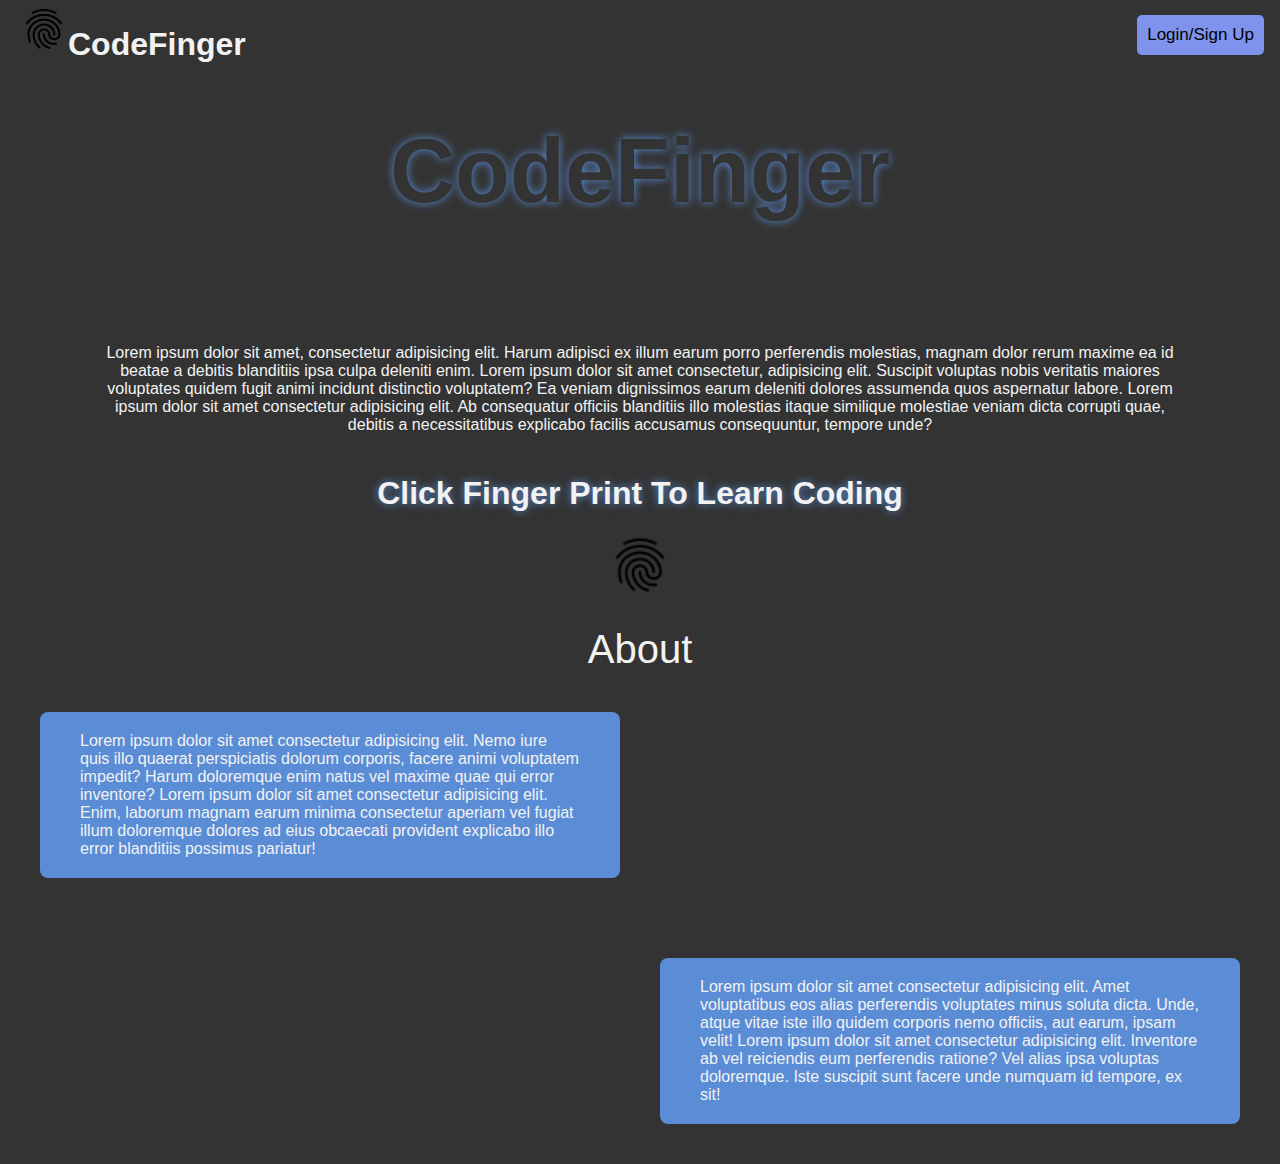
==== index.html @ a2d475c0 "new code" ====
<!DOCTYPE html>
<html lang="en">

<head>
    <meta charset="UTF-8">
    <meta name="viewport" content="width=device-width, initial-scale=1.0">
    <link rel="preconnect" href="https://fonts.googleapis.com">
    <link rel="preconnect" href="https://fonts.gstatic.com" crossorigin>
    <link href="https://fonts.googleapis.com/css2?family=Karla:wght@200&display=swap" rel="stylesheet">
        <link rel="stylesheet" href="mainstyle.css">
    <title>indexpage</title>
</head>

<body>
    <nav class="navbar">
        <a href="index.html" target="_self" >
        <div class="logo">
            <span >
         
                    <img src="finger.png" />
        
                </span>
            <span class="logoname">
           <h1></b>CodeFinger</b></h1>
        </span>
          </div></a>
          <div class="login-container"><!--buttons for Login/Sign Up-->
            <button type="submit">Login/Sign Up</button>
        </div> 
    </nav>
    


    <div class="adj">
        <span >
       <h1 class="center" >CodeFinger</h1>
    </span>
    <div class="info">
        Lorem ipsum dolor sit amet, consectetur adipisicing elit. Harum adipisci ex illum earum porro perferendis molestias, magnam dolor rerum maxime ea id beatae a debitis blanditiis ipsa culpa deleniti enim.
        Lorem ipsum dolor sit amet consectetur, adipisicing elit. Suscipit voluptas nobis veritatis maiores voluptates quidem fugit animi incidunt distinctio voluptatem? Ea veniam dignissimos earum deleniti dolores assumenda quos aspernatur labore. Lorem ipsum dolor sit amet consectetur adipisicing elit. Ab consequatur officiis blanditiis illo molestias itaque similique molestiae veniam dicta corrupti quae, debitis a necessitatibus explicabo facilis accusamus consequuntur, tempore unde?
        
    </div>

    <span>
        <h1 id="clickfinger">Click Finger Print To Learn Coding</h1>
        
        <a href="c_language.html" target="_self">
            <img src="finger.png" class="finbtn"/>
          </a>
    </span>

      
    </div>

    <div class="about">
    <div class="fingabout">About</div>
     <div >
         <div class="para1"> 
             Lorem ipsum dolor sit amet consectetur adipisicing elit. Nemo iure quis illo quaerat perspiciatis dolorum corporis, facere animi voluptatem impedit? Harum doloremque enim natus vel maxime quae qui error inventore? Lorem ipsum dolor sit amet consectetur adipisicing elit. Enim, laborum magnam earum minima consectetur aperiam vel fugiat illum doloremque dolores ad eius obcaecati provident explicabo illo error blanditiis possimus pariatur! </div>
             
             <div class="para2">Lorem ipsum dolor sit amet consectetur adipisicing elit. Amet voluptatibus eos alias perferendis voluptates minus soluta dicta. Unde, atque vitae iste illo quidem corporis nemo officiis, aut earum, ipsam velit! Lorem ipsum dolor sit amet consectetur adipisicing elit. Inventore ab vel reiciendis eum perferendis ratione? Vel alias ipsa voluptas doloremque. Iste suscipit sunt facere unde numquam id tempore, ex sit!</div>
       
     </div>
  </div>
    

 </body>
 </html>
---- mainstyle.css ----
body,html {padding:0;scroll-behavior: smooth;  }

body {
    font-family: 'Karla', sans-serif;
    font-family: 'Open Sans', sans-serif;
    font-family: 'Roboto', sans-serif;
    background-color: #333;
   
    margin: 0px;
    padding: 0px;
    /*background: url('abc.png');*/
  }

.navbar {
    overflow: hidden;
    background-color: #333;
    position:fixed;
    height: 70px;
    top: 0;
    width: 100%;
  }

  .logo{
  
    float: left;
    color: #f2f2f2;
    padding-left: 20px;
    padding-top: 5px;
  }
  .logoname{
    float: right;
    
  }
  .login-container button {
    float: right;
    padding: 10px;
    padding-top: 10px;
    margin-top: 15px;
    margin-right: 16px;
    background: rgb(127, 147, 236);
    font-size: 17px;
    border: none;
    cursor: pointer;
    border-radius: 5px;
  }
  
  .login-container button:hover {
    background:  #ddd;
  }
  .center{
      text-align: center;
      padding: 60px 20px;
      font-weight: bold;
      color: #333;;
      font-size: 90px;
      text-shadow: 0 0 10px  rgb(91, 141, 214);
     
  
  }
  .info{
      color: #f2f2f2;
      text-align: center;
      margin: 0px 100px;
  }
  .finbtn{
        display: block;
        margin-left: auto;
        margin-right: auto;
        width: 5%;
  }

  #clickfinger{
      color: #f2f2f2;
      text-align: center;
      padding-top: 20px;
      text-shadow: 0 0 8px  rgb(91, 141, 214);
  }
  .about{
      color: #f2f2f2;
      
  }
  
  .fingabout{
      text-align: center;
      font-size: 40px;
      color: #f2f2f2;
      margin-top: 30px;
  }
.para1{
    background-color:  rgb(91, 141, 214);
    height: auto;
    width: 500px;
    padding: 20px 40px;
    margin: 40px;
    float: left;
    border-radius: 8px;
}

.para2{
    background-color: rgb(91, 141, 214);
    height: auto;
    width: 500px;
    padding: 20px 40px;
    margin: 40px;
    float: right;
    border-radius: 8px;
    
}
/*
#grad1 {
    height: 200px;
    background-color: red; /* For browsers that do not support gradients 
    background-image: linear-gradient(red, yellow);
  }*/


  @media screen and (max-width: 500px){
    .info{ font-size: 17px; padding-left: 20px; margin: 0; text-align: center;}
  }
  @media screen and (max-width: 400px){
    .info{ font-size: 15px; padding: 0px 10px; margin: 0; text-align: center;}
  }
  @media screen and (max-width: 500px){
    .center{ font-size: 40px; margin: 10px 10px;  text-align: center;}
  }



  @media screen and (max-width: 500px){
    .fingabout{ font-size: 40px; margin: 10px 10px;  text-align: center;}
  }
  @media screen and (max-width: 660px){
    .para1{ float: none; width: auto;}
  }
  @media screen and (max-width: 660px){
    .para2{ float: none; width: auto;}
  }



  @media screen and (max-width: 400px){
    .finbtn{ width: 10%;}
  }

  @media screen and (max-width: 500px){
    .finbtn{ width: 8%;}
  }
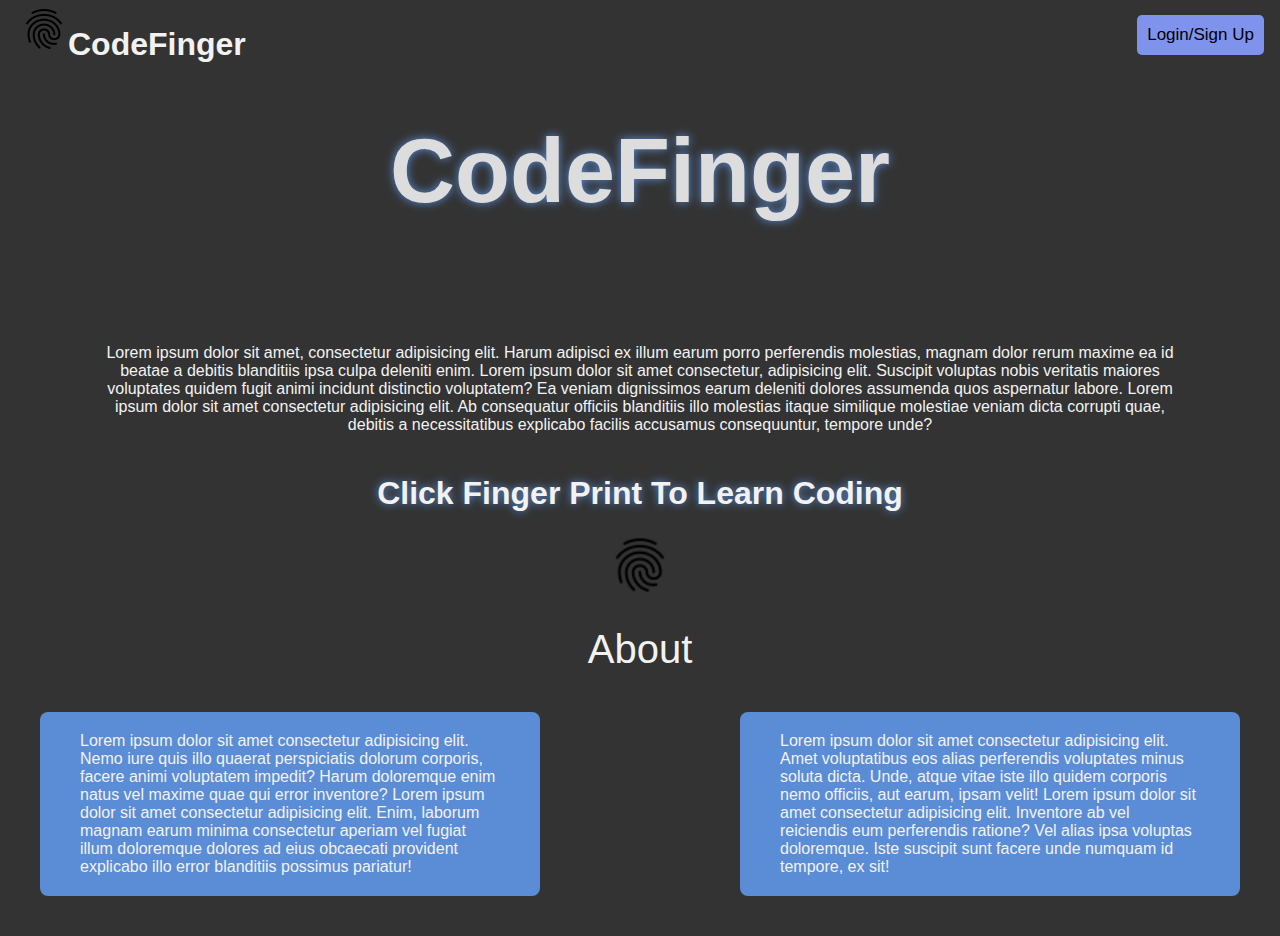
==== commit dc100bfe: "Update again" ====
--- a/index.html
+++ b/index.html
@@ -48,11 +48,9 @@
             <img src="finger.png" class="finbtn"/>
           </a>
     </span>
-
-      
+ 
     </div>
-
-    <div class="about">
+     <div class="about">
     <div class="fingabout">About</div>
      <div >
          <div class="para1"> 
--- a/mainstyle.css
+++ b/mainstyle.css
@@ -1,6 +1,9 @@
 
 
 body,html {padding:0;scroll-behavior: smooth;  }
+*{
+  box-sizing: border-box;
+}
 
 body {
     font-family: 'Karla', sans-serif;
@@ -53,9 +56,10 @@
       text-align: center;
       padding: 60px 20px;
       font-weight: bold;
-      color: #333;;
+      color: #ddd;;
       font-size: 90px;
       text-shadow: 0 0 10px  rgb(91, 141, 214);
+      
      
   
   }
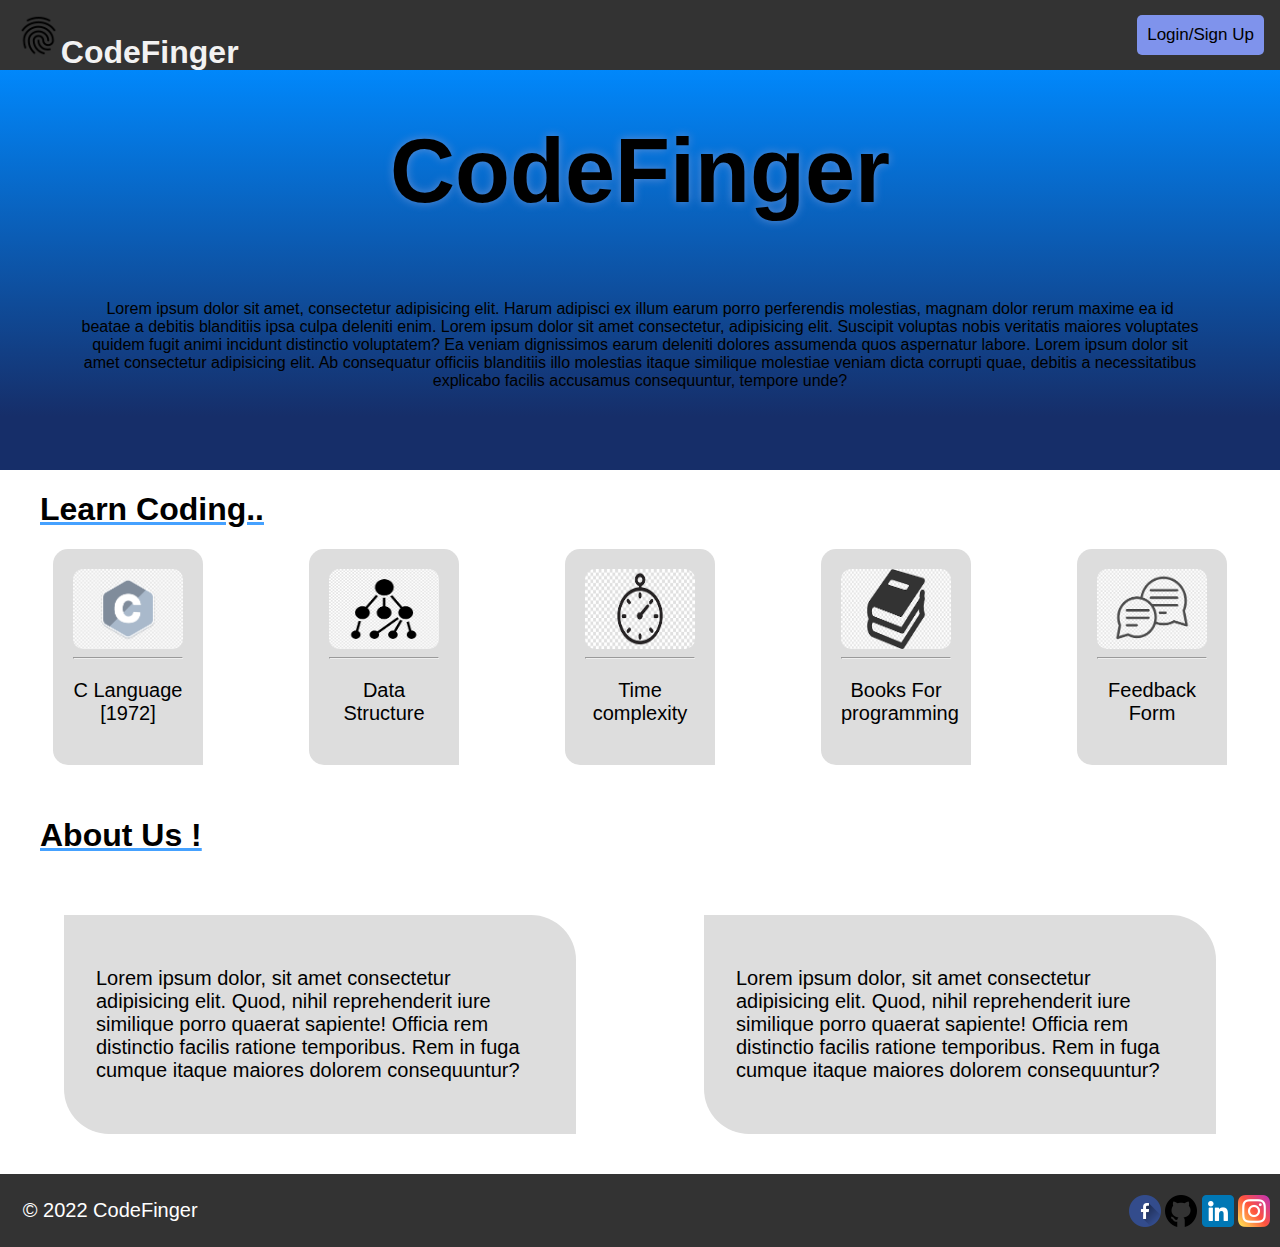
==== commit 3126a0b9: "update on 19 feb" ====
--- a/index.html
+++ b/index.html
@@ -7,7 +7,7 @@
     <link rel="preconnect" href="https://fonts.googleapis.com">
     <link rel="preconnect" href="https://fonts.gstatic.com" crossorigin>
     <link href="https://fonts.googleapis.com/css2?family=Karla:wght@200&display=swap" rel="stylesheet">
-        <link rel="stylesheet" href="mainstyle.css">
+        <link rel="stylesheet" href="./css/mainstyle.css">
     <title>indexpage</title>
 </head>
 
@@ -17,7 +17,7 @@
         <div class="logo">
             <span >
          
-                    <img src="finger.png" />
+                    <img src="./imges/site-logo/finger.png" class="finger"/>
         
                 </span>
             <span class="logoname">
@@ -33,34 +33,131 @@
 
     <div class="adj">
         <span >
-       <h1 class="center" >CodeFinger</h1>
+       <h1 class="center" style="padding-bottom: 1rem;">CodeFinger</h1>
     </span>
     <div class="info">
         Lorem ipsum dolor sit amet, consectetur adipisicing elit. Harum adipisci ex illum earum porro perferendis molestias, magnam dolor rerum maxime ea id beatae a debitis blanditiis ipsa culpa deleniti enim.
         Lorem ipsum dolor sit amet consectetur, adipisicing elit. Suscipit voluptas nobis veritatis maiores voluptates quidem fugit animi incidunt distinctio voluptatem? Ea veniam dignissimos earum deleniti dolores assumenda quos aspernatur labore. Lorem ipsum dolor sit amet consectetur adipisicing elit. Ab consequatur officiis blanditiis illo molestias itaque similique molestiae veniam dicta corrupti quae, debitis a necessitatibus explicabo facilis accusamus consequuntur, tempore unde?
         
     </div>
+    
+    </div>
+    <div class="background">
+    <span>
+        <h1 class="about"> Learn Coding.. </h1>
+    </span>
 
-    <span>
-        <h1 id="clickfinger">Click Finger Print To Learn Coding</h1>
-        
-        <a href="c_language.html" target="_self">
-            <img src="finger.png" class="finbtn"/>
-          </a>
-    </span>
+    <div class="flex">
+        <div class="item">
+            <a href="c_language.html" >
+
+            <div class="card">
+                <div class="card-head">
+                    <img src="./imges/card-img/c lang.png" alt="C Language" class="card-head">  
+                </div>
+                <hr>
+         <p>  C Language [1972]</p>
+        </div></a>
+        </div>
+
+
+        <div class="item">
+            <a href="data_structure.html" >
+            <div class="card">
+                <div class="card-head">
+                    <img src="./imges/card-img/data.png" alt="data_structure" class="card-head">
+                </div>
+                <hr>
+            <p> Data Structure</p>
+        </div></a>
+        </div>
+
+        <div class="item">
+            <a href="table.html" >
+            <div class="card">
+                <div class="card-head">
+                    <img src="./imges/card-img/time c.png" alt="Time Complexity" class="card-head">   
+                </div>
+                <hr>
+            <p> Time complexity</p>
+        </div></a>
+        </div>
+
+        <div class="item">
+            <a href="##" >
+            <div class="card">
+                <div class="card-head">
+    
+                    <img src="./imges/card-img/books.png" alt="Books" class="card-head">
+                </div>
+                <hr>  
+            <p> Books For programming</p>
+        </div></a>
+        </div>
+
+
+        <div class="item">
+            <a href="feedback.html">
+            <div class="card">
+                <div class="card-head">
+                    <img src="./imges/card-img/feedback.png" alt="Feedback" class="card-head">   
+                </div>
+                <hr>
+            <p>  Feedback Form</p>
+        </div>
+    </a>
+        </div>
+
+    </div>
+   
+   
+
+    <h1 class="about">About Us !</h1>
+  <div class="flex2">
+  
+    <div class="intro">
+     
+   
+        <div class="intro-card">
+
+                <p>Lorem ipsum dolor, sit amet consectetur adipisicing elit. Quod, nihil reprehenderit iure similique porro quaerat sapiente! Officia rem distinctio facilis ratione temporibus. Rem in fuga cumque itaque maiores dolorem consequuntur?</p> 
+            </div>
+            
+    </div>
+
+    <div class="intro">
+   
+        <div class="intro-card">
+            <p>Lorem ipsum dolor, sit amet consectetur adipisicing elit. Quod, nihil reprehenderit iure similique porro quaerat sapiente! Officia rem distinctio facilis ratione temporibus. Rem in fuga cumque itaque maiores dolorem consequuntur?</p>
+    </div>
+    </div>
+    
+  </div>
+
+
+
  
-    </div>
-     <div class="about">
-    <div class="fingabout">About</div>
-     <div >
-         <div class="para1"> 
-             Lorem ipsum dolor sit amet consectetur adipisicing elit. Nemo iure quis illo quaerat perspiciatis dolorum corporis, facere animi voluptatem impedit? Harum doloremque enim natus vel maxime quae qui error inventore? Lorem ipsum dolor sit amet consectetur adipisicing elit. Enim, laborum magnam earum minima consectetur aperiam vel fugiat illum doloremque dolores ad eius obcaecati provident explicabo illo error blanditiis possimus pariatur! </div>
-             
-             <div class="para2">Lorem ipsum dolor sit amet consectetur adipisicing elit. Amet voluptatibus eos alias perferendis voluptates minus soluta dicta. Unde, atque vitae iste illo quidem corporis nemo officiis, aut earum, ipsam velit! Lorem ipsum dolor sit amet consectetur adipisicing elit. Inventore ab vel reiciendis eum perferendis ratione? Vel alias ipsa voluptas doloremque. Iste suscipit sunt facere unde numquam id tempore, ex sit!</div>
-       
-     </div>
-  </div>
-    
 
+
+
+    <footer>
+        &nbsp;&nbsp;&nbsp;&nbsp;
+        <p>  &#169;  2022 CodeFinger</p>
+        <div class="media">
+            <span class="fb"> 
+                <a href="##">
+                <img src="./imges/media-img/fb.png" alt="Facebook" class="media-logo"></a> </span>
+            <span class="git">
+                <a href="##">
+                 <img src="./imges/media-img/git.png" alt="github" class="media-logo"> </a></span>
+            <span class="linkedin"> 
+                <a href="##">
+                <img src="./imges/media-img/linkedin.png" alt="linkedin" class="media-logo"></a> </span>
+            <span class="insta">
+                <a href="##">
+                 <img src="./imges/media-img/insta.png" alt="instagram" class="media-logo"> </a></span>
+        </div>
+    </footer>
  </body>
+ 
  </html>--- a/css/mainstyle.css
+++ b/css/mainstyle.css
@@ -0,0 +1,258 @@
+
+
+body,html {padding:0;scroll-behavior: smooth;  }
+*{
+  box-sizing: border-box;
+}
+
+body {
+    font-family: 'Karla', sans-serif;
+    font-family: 'Open Sans', sans-serif;
+    font-family: 'Roboto', sans-serif;
+       margin: 0px;
+    padding: 0px;
+    /*background: url('pi1.png');*/
+  }
+
+.navbar {
+    overflow: hidden;
+    background-color: #333;
+    position:fixed;
+    height: 70px;
+    top: 0;
+    width: 100%;
+  }
+
+  .logo{
+  
+    float: left;
+    color: #f2f2f2;
+    padding-left: 1rem;
+    padding-top: 0.8rem;
+  }
+  .logoname{
+    float: right;
+    
+  }
+
+.finger{
+  height: 2.8rem;
+}
+
+  .login-container button {
+    float: right;
+    padding: 10px;
+    padding-top: 10px;
+    margin-top: 15px;
+    margin-right: 16px;
+    background: rgb(127, 147, 236);
+    font-size: 17px;
+    border: none;
+    cursor: pointer;
+    border-radius: 5px;
+  }
+  
+  .login-container button:hover {
+    background:  #ddd;
+  }
+
+  .adj{
+    
+    background: rgb(2,0,36);
+background: linear-gradient(180deg, rgba(2,0,36,1) 0%, rgba(0,138,255,1) 0%, rgba(22,46,105,1) 87%);
+
+
+}
+  .center{
+      text-align: center;
+      padding: 60px 20px;
+      font-weight: bold;
+      color: #000;;
+      font-size: 90px;
+      text-shadow: 0 0 10px  rgb(91, 141, 214);
+      
+     
+  
+  }
+  .info{
+      color: #000;
+      text-align: center;
+      padding-left: 5rem;
+      padding-right: 5rem;
+      padding-bottom: 5rem;
+  }
+
+  /*
+.background{
+  background-image: url('1.jpg');
+  background-repeat: no-repeat;
+  background-attachment: fixed;  
+  background-size: cover;
+}*/
+
+  .about{
+    text-decoration: underline #45a1ff ;
+     padding-left: 2.5rem;
+      color: #000;
+      font-size: 2rem;
+      
+      
+  }
+
+
+  .flex{
+     display: flex;
+  align-items: center;
+  justify-content: space-around;
+  flex-flow: row wrap;  
+
+
+  }
+
+.item{
+
+width: 150px;
+ 
+}
+a{
+  text-decoration: none;
+  color: #000;
+}
+p{
+  font-size: 20px;
+}
+
+  .card{
+    text-align: center;
+    justify-content: center;
+    background-color: rgb(221, 221, 221);
+    border-radius: 15px 15px 0px 15px;
+    padding: 20px;
+    margin-bottom: 30px;
+ 
+   /* clip-path: polygon(25% 0%, 100% 0%, 75% 100%, 0% 100%);
+    clip-path: circle(50% at 50% 50%);
+       border-right: 4px solid  rgb(91, 141, 214);
+  */
+  }
+.card:hover{
+
+  box-shadow: 0 4px 8px 0 rgba(0, 0, 0, 0.5), 0 6px 20px 0 rgba(0, 0, 0, 0.5);
+}
+
+
+.card-head{
+  display: block;
+  margin-left: auto;
+  margin-right: auto;
+  width: 100%;
+
+ border-radius: 10px;
+  background-repeat: no-repeat;
+  height: 5rem;
+
+}
+
+ .flex2{
+ 
+   display: flex;
+
+   justify-content: space-around;
+   flex-flow: row wrap; 
+  
+ }
+  .intro{
+    
+    width: 40%;
+   
+  }
+  .intro-card{
+ 
+    background-color: #ddd;
+    border-radius: 0px 45px 0px 45px;
+    padding: 2rem;
+   
+    margin: 2.5rem 0rem;
+
+  }
+
+  footer {
+    display: flex;
+    justify-content: left;
+    padding: 5px;
+    background-color: rgb(51 51 51);
+    color: #fff;
+}
+
+.media{
+  position: absolute;
+  right: 10px;
+  margin-top: 1rem;
+}
+.media-logo{
+  background-repeat: no-repeat;
+  height: 2rem;
+  width: auto;
+}
+
+
+
+
+
+/*
+#grad1 {
+    height: 200px;
+    background-color: red; /* For browsers that do not support gradients 
+    background-image: linear-gradient(red, yellow);
+  }*/
+
+
+  @media screen and (max-width: 500px){
+    .info{ font-size: 16px; padding: 0rem 2rem 3rem 2rem; margin: 0; text-align: center;}
+  }
+  @media screen and (max-width: 400px){
+    .info{ font-size: 13px; padding-bottom: 2rem; margin: 0; text-align: center;}
+  }
+  @media screen and (max-width: 530px){
+    .center{ font-size: 3rem; margin: 15px 2px;  text-align: center;}
+  }
+  @media screen and (max-width: 400px){
+    .center{ font-size: 2.2rem; margin: 35px 2px;  text-align: center;}
+  }
+
+
+ 
+  @media screen and (max-width: 310px){
+    .item{ width: 60%;}
+  }
+  @media screen and (max-width: 680px){
+    .intro{ width: 80% ;}
+  }
+
+
+
+
+
+  @media screen and (max-width: 350px){
+    .about{ padding: 1rem; font-size: 1.5rem;}
+  }
+
+
+  @media screen and (max-width: 400px){
+    .intro-card >p{ font-size: 14px;}
+  }
+  @media screen and (max-width: 400px){
+    p{ font-size: 15px;}
+  }
+  @media screen and (max-width: 500px){
+    .media-logo{ height: 1.2rem;}
+  }
+
+
+ /* @media screen and (max-width: 400px){
+    .finbtn{ width: 10%;}
+  }
+
+  @media screen and (max-width: 500px){
+    .finbtn{ width: 8%;}
+  }*/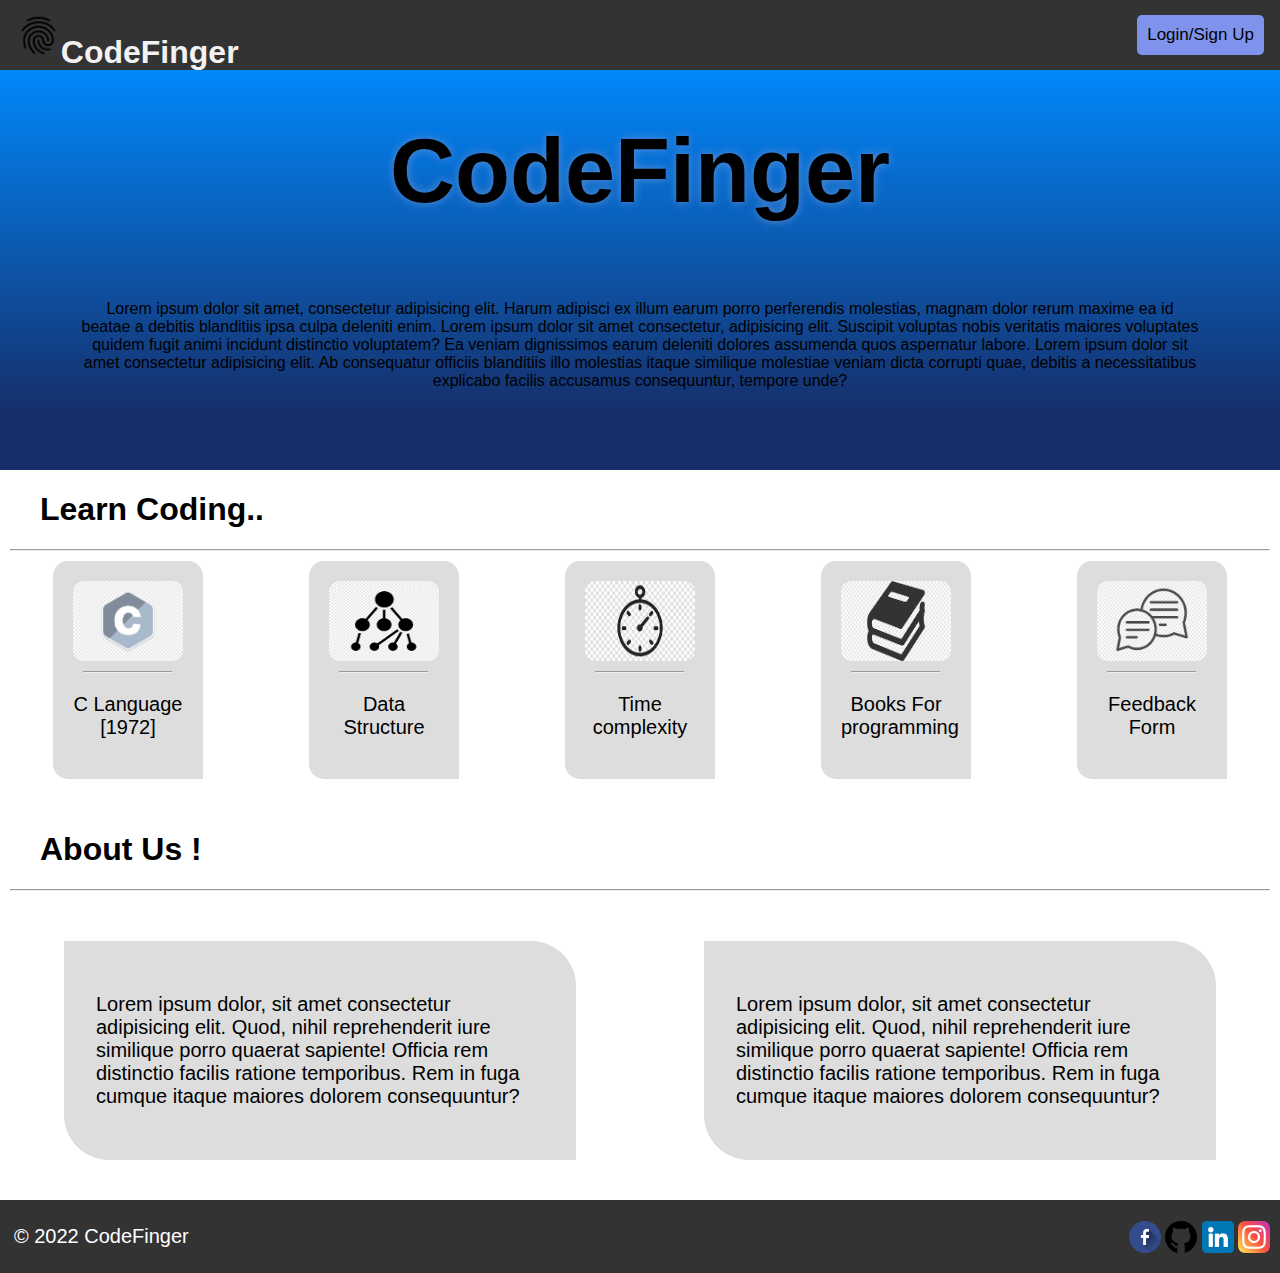
==== commit 7c4b925c: "update on 24 feb" ====
--- a/index.html
+++ b/index.html
@@ -7,33 +7,33 @@
     <link rel="preconnect" href="https://fonts.googleapis.com">
     <link rel="preconnect" href="https://fonts.gstatic.com" crossorigin>
     <link href="https://fonts.googleapis.com/css2?family=Karla:wght@200&display=swap" rel="stylesheet">
-        <link rel="stylesheet" href="./css/mainstyle.css">
+        <link rel="stylesheet" href="./css/indexpage.css">
     <title>indexpage</title>
 </head>
 
 <body>
-    <nav class="navbar">
+    <nav class="navbar"><!--nav start-->
         <a href="index.html" target="_self" >
         <div class="logo">
             <span >
          
-                    <img src="./imges/site-logo/finger.png" class="finger"/>
+                    <img src="./imges/site-logo/finger.png" class="finger"/><!--logo-->
         
                 </span>
             <span class="logoname">
-           <h1></b>CodeFinger</b></h1>
+           <h1></b>CodeFinger</b></h1><!--site name-->
         </span>
           </div></a>
           <div class="login-container"><!--buttons for Login/Sign Up-->
             <button type="submit">Login/Sign Up</button>
         </div> 
-    </nav>
+    </nav><!--nav end-->
     
 
 
     <div class="adj">
         <span >
-       <h1 class="center" style="padding-bottom: 1rem;">CodeFinger</h1>
+       <h1 class="center" style="padding-bottom: 1rem;">CodeFinger</h1><!--site name in h1-->
     </span>
     <div class="info">
         Lorem ipsum dolor sit amet, consectetur adipisicing elit. Harum adipisci ex illum earum porro perferendis molestias, magnam dolor rerum maxime ea id beatae a debitis blanditiis ipsa culpa deleniti enim.
@@ -45,9 +45,10 @@
     <div class="background">
     <span>
         <h1 class="about"> Learn Coding.. </h1>
+        <hr>
     </span>
 
-    <div class="flex">
+    <div class="flex"><!--flex for card-->
         <div class="item">
             <a href="c_language.html" >
 
@@ -61,7 +62,7 @@
         </div>
 
 
-        <div class="item">
+        <div class="item"><!--card 2-->
             <a href="data_structure.html" >
             <div class="card">
                 <div class="card-head">
@@ -72,7 +73,7 @@
         </div></a>
         </div>
 
-        <div class="item">
+        <div class="item"><!--card3-->
             <a href="table.html" >
             <div class="card">
                 <div class="card-head">
@@ -84,7 +85,7 @@
         </div>
 
         <div class="item">
-            <a href="##" >
+            <a href="books.html" >
             <div class="card">
                 <div class="card-head">
     
@@ -108,11 +109,12 @@
     </a>
         </div>
 
-    </div>
+    </div><!--flex end -->
    
    
 
     <h1 class="about">About Us !</h1>
+    <hr>
   <div class="flex2">
   
     <div class="intro">
@@ -134,14 +136,15 @@
     
   </div>
 
+ 
 
 
  
 
 
 
-    <footer>
-        &nbsp;&nbsp;&nbsp;&nbsp;
+    <footer><!--footer start-->
+        &nbsp;&nbsp;
         <p>  &#169;  2022 CodeFinger</p>
         <div class="media">
             <span class="fb"> 
--- a/css/indexpage.css
+++ b/css/indexpage.css
@@ -0,0 +1,289 @@
+
+
+body,html {padding:0;scroll-behavior: smooth;  }
+*{
+  box-sizing: border-box;
+}
+
+body {
+    font-family: 'Karla', sans-serif;
+    font-family: 'Open Sans', sans-serif;
+    font-family: 'Roboto', sans-serif;
+       margin: 0px;
+    padding: 0px;
+    /*background: url('pi1.png');*/
+  }
+
+.navbar {
+    overflow: hidden;
+    background-color: #333;
+    position:fixed;
+    height: 70px;
+    top: 0;
+    width: 100%;
+  }
+
+  .logo{
+  
+    float: left;
+    color: #f2f2f2;
+    padding-left: 1rem;
+    padding-top: 0.8rem;
+  }
+  .logoname{
+    float: right;
+    
+  }
+
+.finger{
+  height: 2.8rem;
+}
+
+  .login-container button {
+    float: right;
+    padding: 10px;
+    padding-top: 10px;
+    margin-top: 15px;
+    margin-right: 16px;
+    background: rgb(127, 147, 236);
+    font-size: 17px;
+    border: none;
+    cursor: pointer;
+    border-radius: 5px;
+  }
+  
+  .login-container button:hover {
+    background:  #ddd;
+  }
+
+
+  /*index page background*/
+  .adj{
+    
+    background: rgb(2,0,36);
+background: linear-gradient(180deg, rgba(2,0,36,1) 0%, rgba(0,138,255,1) 0%, rgba(22,46,105,1) 87%);
+
+
+}
+
+/* center heading*/
+  .center{
+      text-align: center;
+      padding: 60px 20px;
+      font-weight: bold;
+      color: #000;;
+      font-size: 90px;
+      text-shadow: 0 0 10px  rgb(91, 141, 214);
+      
+     
+  
+  }
+
+
+
+
+  /*site description*/
+  .info{
+      color: #000;
+      text-align: center;
+      padding-left: 5rem;
+      padding-right: 5rem;
+      padding-bottom: 5rem;
+  }
+
+  /*
+.background{
+  background-image: url('1.jpg');
+  background-repeat: no-repeat;
+  background-attachment: fixed;  
+  background-size: cover;
+}*/
+
+  .about{
+   
+     padding-left: 2.5rem;
+      color: #000;
+      font-size: 2rem;
+      
+      
+  }
+   
+  hr{
+    margin: 10px;
+    color: #333;
+  }
+
+/*card flex box*/
+  .flex{
+     display: flex;
+  align-items: center;
+  justify-content: space-around;
+  flex-flow: row wrap;  
+
+
+  }
+/*card item*/
+.item{
+
+width: 150px;
+ 
+}
+
+a{
+  text-decoration: none;
+  color: #000;
+}
+p{
+  font-size: 20px;
+}
+/*cards inside flex box*/
+  .card{
+    text-align: center;
+    justify-content: center;
+    background-color: rgb(221, 221, 221);
+    border-radius: 15px 15px 0px 15px;
+    padding: 20px;
+    margin-bottom: 30px;
+ 
+   /* clip-path: polygon(25% 0%, 100% 0%, 75% 100%, 0% 100%);
+    clip-path: circle(50% at 50% 50%);
+       border-right: 4px solid  rgb(91, 141, 214);
+  */
+  }
+.card:hover{
+
+  box-shadow: 0 4px 8px 0 rgba(0, 0, 0, 0.5), 0 6px 20px 0 rgba(0, 0, 0, 0.5);
+}
+
+
+.card-head{
+  display: block;
+  margin-left: auto;
+  margin-right: auto;
+  width: 100%;
+
+ border-radius: 10px;
+  background-repeat: no-repeat;
+  height: 5rem;
+
+}
+
+
+/*about us  flex box*/
+ .flex2{
+ 
+   display: flex;
+
+   justify-content: space-around;
+   flex-flow: row wrap; 
+  
+ }
+  .intro{
+    
+    width: 40%;
+   
+  }
+  .intro-card{
+ 
+    background-color: #ddd;
+    border-radius: 0px 45px 0px 45px;
+    padding: 2rem;
+   
+    margin: 2.5rem 0rem;
+
+  }
+
+ 
+
+
+
+
+
+
+
+
+
+
+
+
+  /*footer start*/
+  footer {
+    display: flex;
+    justify-content: left;
+    padding: 5px;
+    background-color: rgb(51 51 51);
+    color: #fff;
+}
+
+.media{
+  position: absolute;
+  right: 10px;
+  margin-top: 1rem;
+}
+.media-logo{
+  background-repeat: no-repeat;
+  height: 2rem;
+  width: auto;
+}
+
+
+
+
+
+/*
+#grad1 {
+    height: 200px;
+    background-color: red; /* For browsers that do not support gradients 
+    background-image: linear-gradient(red, yellow);
+  }*/
+
+
+  @media screen and (max-width: 500px){
+    .info{ font-size: 16px; padding: 0rem 2rem 3rem 2rem; margin: 0; text-align: center;}
+  }
+  @media screen and (max-width: 400px){
+    .info{ font-size: 13px; padding-bottom: 2rem; margin: 0; text-align: center;}
+  }
+  @media screen and (max-width: 530px){
+    .center{ font-size: 3rem; margin: 15px 2px;  text-align: center;}
+  }
+  @media screen and (max-width: 400px){
+    .center{ font-size: 2.2rem; margin: 35px 2px;  text-align: center;}
+  }
+
+
+ 
+  @media screen and (max-width: 310px){
+    .item{ width: 60%;}
+  }
+  @media screen and (max-width: 680px){
+    .intro{ width: 80% ;}
+  }
+
+
+
+
+
+  @media screen and (max-width: 350px){
+    .about{ padding: 1rem; font-size: 1.5rem;}
+  }
+
+
+  @media screen and (max-width: 400px){
+    .intro-card >p{ font-size: 14px;}
+  }
+  @media screen and (max-width: 400px){
+    p{ font-size: 15px;}
+  }
+  @media screen and (max-width: 500px){
+    .media-logo{ height: 1.2rem;}
+  }
+
+
+ /* @media screen and (max-width: 400px){
+    .finbtn{ width: 10%;}
+  }
+
+  @media screen and (max-width: 500px){
+    .finbtn{ width: 8%;}
+  }*/